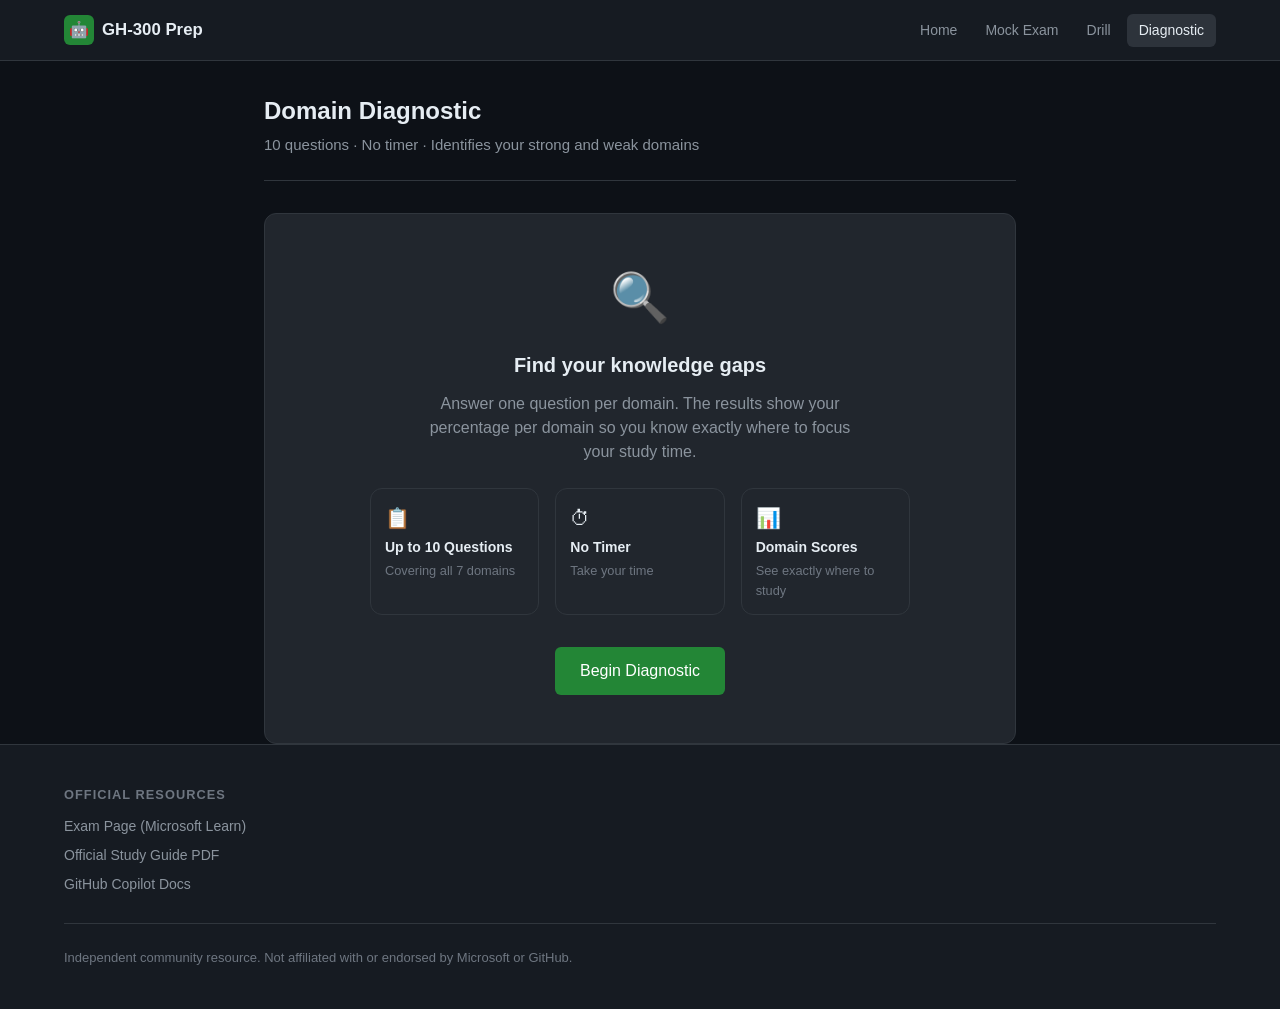
==== diagnostic.html @ 43407f2c "Initial commit: GH-300 study site with 123 questions" ====
<!DOCTYPE html>
<html lang="en">
<head>
  <meta charset="UTF-8">
  <meta name="viewport" content="width=device-width, initial-scale=1.0">
  <title>Diagnostic Test — GH-300 Prep</title>
  <link rel="icon" href="data:image/svg+xml,<svg xmlns='http://www.w3.org/2000/svg' viewBox='0 0 100 100'><text y='.9em' font-size='90'>🤖</text></svg>">
  <link rel="stylesheet" href="styles.css">
</head>
<body>

<header class="site-header">
  <div class="container header-inner">
    <a href="index.html" class="site-logo">
      <div class="logo-icon">&#x1F916;</div>
      GH-300 Prep
    </a>
    <nav class="site-nav">
      <a href="index.html" class="nav-link">Home</a>
      <a href="mock-exam.html" class="nav-link">Mock Exam</a>
      <a href="drill.html" class="nav-link">Drill</a>
      <a href="diagnostic.html" class="nav-link active">Diagnostic</a>
    </nav>
  </div>
</header>

<main>
<div class="container" style="max-width:800px">

  <!-- Intro screen -->
  <div id="intro-screen" class="fade-in">
    <div class="page-hero">
      <h1 class="page-title">Domain Diagnostic</h1>
      <p class="page-subtitle">10 questions · No timer · Identifies your strong and weak domains</p>
    </div>
    <div class="card text-center" style="padding:3rem">
      <div style="font-size:3rem;margin-bottom:1rem">🔍</div>
      <h2 style="font-size:1.25rem;font-weight:700;margin-bottom:0.75rem">Find your knowledge gaps</h2>
      <p class="text-secondary mb-3" style="max-width:440px;margin-left:auto;margin-right:auto">
        Answer one question per domain. The results show your percentage per domain so you know exactly where to focus your study time.
      </p>
      <div style="display:grid;grid-template-columns:repeat(auto-fit,minmax(160px,1fr));gap:1rem;max-width:540px;margin:0 auto 2rem;text-align:left">
        <div class="card" style="padding:0.875rem">
          <div style="font-size:1.25rem;margin-bottom:0.25rem">📋</div>
          <div style="font-size:0.875rem;font-weight:600;margin-bottom:0.2rem">Up to 10 Questions</div>
          <div style="font-size:0.8rem;color:var(--text-muted)">Covering all 7 domains</div>
        </div>
        <div class="card" style="padding:0.875rem">
          <div style="font-size:1.25rem;margin-bottom:0.25rem">⏱</div>
          <div style="font-size:0.875rem;font-weight:600;margin-bottom:0.2rem">No Timer</div>
          <div style="font-size:0.8rem;color:var(--text-muted)">Take your time</div>
        </div>
        <div class="card" style="padding:0.875rem">
          <div style="font-size:1.25rem;margin-bottom:0.25rem">📊</div>
          <div style="font-size:0.875rem;font-weight:600;margin-bottom:0.2rem">Domain Scores</div>
          <div style="font-size:0.8rem;color:var(--text-muted)">See exactly where to study</div>
        </div>
      </div>
      <button class="btn btn-primary btn-lg" onclick="startDiagnostic()">Begin Diagnostic</button>
    </div>
  </div>

  <!-- Question screen -->
  <div id="question-screen" class="hidden">
    <div class="page-hero" style="display:flex;align-items:center;justify-content:space-between;flex-wrap:wrap;gap:1rem">
      <div>
        <h1 class="page-title">Domain Diagnostic</h1>
        <p class="page-subtitle" id="q-subtitle">Question 1 of 10</p>
      </div>
      <button class="btn btn-outline btn-sm" onclick="if(confirm('Quit diagnostic?')){location.reload()}">Quit</button>
    </div>

    <div class="diagnostic-progress-wrap">
      <span class="diagnostic-progress-label" id="progress-label">1 / 10</span>
      <div class="progress-bar" style="flex:1">
        <div class="progress-bar-fill" id="progress-fill" style="width:0%"></div>
      </div>
    </div>

    <div class="card question-area" id="diag-question-card">
      <!-- Rendered by JS -->
    </div>
  </div>

  <!-- Results screen -->
  <div id="results-screen" class="hidden fade-in">
    <div class="page-hero">
      <h1 class="page-title">Diagnostic Results</h1>
      <p class="page-subtitle">Here's how you did across each domain.</p>
    </div>
    <div id="results-body"></div>
  </div>

</div>
</main>

<footer class="site-footer">
  <div class="container">
    <div class="footer-grid">
      <div>
        <p class="footer-title">Official Resources</p>
        <div class="footer-links">
          <a href="https://learn.microsoft.com/credentials/certifications/github-copilot/" class="footer-link" target="_blank" rel="noopener">Exam Page (Microsoft Learn)</a>
          <a href="https://aka.ms/GH300-StudyGuide" class="footer-link" target="_blank" rel="noopener">Official Study Guide PDF</a>
          <a href="https://docs.github.com/en/copilot" class="footer-link" target="_blank" rel="noopener">GitHub Copilot Docs</a>
        </div>
      </div>
    </div>
    <p class="footer-disclaimer">Independent community resource. Not affiliated with or endorsed by Microsoft or GitHub.</p>
  </div>
</footer>

<script src="questions.js"></script>
<script>
// ── State ──────────────────────────────────────────────────
const DOMAIN_ORDER = [
  "Use GitHub Copilot Responsibly",
  "Use GitHub Copilot Features",
  "Understand GitHub Copilot Data and Architecture",
  "Configure Privacy, Content Exclusions, and Safeguards",
  "Improve Developer Productivity with GitHub Copilot",
  "Apply Prompt Engineering and Context Crafting"
];

let diagQuestions = [];
let userAnswers   = {};   // { index: number | number[] }
let currentIndex  = 0;

// ── Select questions ───────────────────────────────────────
function selectDiagnosticQuestions() {
  const qs       = window.QUESTIONS || [];
  const shuffled = [...qs].sort(() => Math.random() - 0.5);
  const selected = [];
  const domainCount = {};

  // Pass 1: one per domain
  for (const q of shuffled) {
    if (!domainCount[q.domain]) {
      selected.push(q);
      domainCount[q.domain] = 1;
      if (selected.length >= 10) break;
    }
  }

  // Pass 2: fill up to 10 (max 2 per domain)
  if (selected.length < 10) {
    for (const q of shuffled) {
      if (selected.includes(q)) continue;
      if ((domainCount[q.domain] || 0) < 2) {
        selected.push(q);
        domainCount[q.domain] = (domainCount[q.domain] || 0) + 1;
        if (selected.length >= 10) break;
      }
    }
  }

  // Sort by domain order for a logical flow
  selected.sort((a, b) => {
    const ai = DOMAIN_ORDER.indexOf(a.domain);
    const bi = DOMAIN_ORDER.indexOf(b.domain);
    return (ai === -1 ? 99 : ai) - (bi === -1 ? 99 : bi);
  });

  return selected.slice(0, 10);
}

// ── Start ──────────────────────────────────────────────────
function startDiagnostic() {
  const qs = window.QUESTIONS || [];
  if (qs.length === 0) {
    alert('No questions found. Ensure questions.js is present.');
    return;
  }

  diagQuestions = selectDiagnosticQuestions();
  userAnswers   = {};
  currentIndex  = 0;

  document.getElementById('intro-screen').classList.add('hidden');
  document.getElementById('question-screen').classList.remove('hidden');
  renderQuestion(0);
}

// ── Render question ────────────────────────────────────────
function renderQuestion(index) {
  currentIndex = index;
  const q      = diagQuestions[index];
  const total  = diagQuestions.length;
  const isSingle = q.type === 'single';
  const answer   = userAnswers[index];

  document.getElementById('q-subtitle').textContent    = `Question ${index + 1} of ${total}`;
  document.getElementById('progress-label').textContent = `${index + 1} / ${total}`;
  document.getElementById('progress-fill').style.width  = `${Math.round((index / total) * 100)}%`;

  const optionsHtml = q.options.map((opt, i) => {
    const letter   = String.fromCharCode(65 + i);
    const selected = isSingle ? answer === i : (Array.isArray(answer) && answer.includes(i));
    return `<div class="option${selected ? ' selected' : ''}" onclick="selectAnswer(${index},${i})">
      <span class="option-marker">${isSingle ? (selected ? '●' : '○') : (selected ? '☑' : '☐')}</span>
      <span class="option-letter">${letter}.</span>
      <span class="option-text">${escHtml(opt)}</span>
    </div>`;
  }).join('');

  const hasAnswer = answer !== undefined && answer !== null &&
    (typeof answer === 'number' || (Array.isArray(answer) && answer.length > 0));
  const isLast = index === total - 1;

  document.getElementById('diag-question-card').innerHTML = `
    <div class="question-meta">
      <span class="question-counter">Question ${index + 1} of ${total}</span>
      <span class="badge badge-muted">${escHtml(q.domain)}</span>
      <span class="badge badge-blue">${q.type === 'single' ? 'Single Select' : 'Multi-Select'}</span>
    </div>
    <p class="question-instruction">${isSingle ? 'Select one answer.' : 'Select all that apply.'}</p>
    <p class="question-text">${escHtml(q.question)}</p>
    <div class="options-list mb-2">${optionsHtml}</div>
    <div class="question-controls">
      <button class="btn btn-secondary" onclick="renderQuestion(${index - 1})"${index === 0 ? ' disabled' : ''}>← Back</button>
      ${isLast
        ? `<button class="btn btn-primary" onclick="submitDiagnostic()"${!hasAnswer ? ' disabled id="next-btn"' : ''}>Submit &amp; See Results</button>`
        : `<button class="btn btn-primary" onclick="renderQuestion(${index + 1})"${!hasAnswer ? ' disabled id="next-btn"' : ''}>Next →</button>`}
    </div>`;
}

// ── Answer selection ───────────────────────────────────────
function selectAnswer(qIndex, optIndex) {
  const q = diagQuestions[qIndex];
  if (q.type === 'single') {
    userAnswers[qIndex] = optIndex;
  } else {
    if (!Array.isArray(userAnswers[qIndex])) userAnswers[qIndex] = [];
    const arr = userAnswers[qIndex];
    const pos = arr.indexOf(optIndex);
    if (pos === -1) arr.push(optIndex); else arr.splice(pos, 1);
  }
  renderQuestion(qIndex);
}

// ── Submit ─────────────────────────────────────────────────
function submitDiagnostic() {
  const answered = Object.keys(userAnswers).length;
  if (answered < diagQuestions.length) {
    if (!confirm(`You have ${diagQuestions.length - answered} unanswered question(s). Submit anyway?`)) return;
  }

  const domainResults = {};
  const questionResults = [];

  diagQuestions.forEach((q, i) => {
    const answer = userAnswers[i];
    let isCorrect = false;
    if (q.type === 'single') {
      isCorrect = answer === q.correct;
    } else {
      const us = Array.isArray(answer) ? [...answer].sort().join(',') : '';
      const cs = [...q.correct].sort().join(',');
      isCorrect = us === cs;
    }
    if (!domainResults[q.domain]) domainResults[q.domain] = { correct: 0, total: 0 };
    domainResults[q.domain].total++;
    if (isCorrect) domainResults[q.domain].correct++;
    questionResults.push({ q, i, answer, isCorrect });
  });

  localStorage.setItem('gh300_diagnostic_results', JSON.stringify({
    date: new Date().toISOString(), domainResults, questionResults: questionResults.map(r => ({
      qId: r.q.id, domain: r.q.domain, isCorrect: r.isCorrect
    }))
  }));

  showResults(domainResults, questionResults);
}

// ── Results ────────────────────────────────────────────────
function showResults(domainResults, questionResults) {
  document.getElementById('question-screen').classList.add('hidden');
  document.getElementById('results-screen').classList.remove('hidden');

  // Sort domains: weakest first
  const sorted = Object.entries(domainResults).sort((a, b) => {
    const pa = a[1].correct / a[1].total;
    const pb = b[1].correct / b[1].total;
    return pa - pb;
  });

  const totalCorrect = questionResults.filter(r => r.isCorrect).length;
  const totalQ       = questionResults.length;
  const overallPct   = Math.round((totalCorrect / totalQ) * 100);

  // Domain table
  const domainRows = sorted.map(([d, data]) => {
    const pct = Math.round((data.correct / data.total) * 100);
    const col = pct >= 80 ? 'var(--green)' : pct >= 60 ? 'var(--orange)' : '#f85149';
    const label = pct >= 80 ? '✓ Strong' : pct >= 60 ? '~ Moderate' : '✗ Needs Work';
    return `<div class="domain-result-row">
      <div class="domain-result-name">${escHtml(d)}</div>
      <div class="domain-result-bar">
        <div class="progress-bar">
          <div class="progress-bar-fill" style="width:${pct}%;background:${col}"></div>
        </div>
      </div>
      <div class="domain-result-pct" style="color:${col}">${pct}%</div>
      <span class="badge" style="background:${col}22;color:${col};border:1px solid ${col}55;white-space:nowrap;font-size:0.7rem">${label}</span>
    </div>`;
  }).join('');

  // Recommendations
  const weak = sorted.filter(([,d]) => Math.round(d.correct/d.total*100) < 70);
  const recoHtml = weak.length === 0
    ? `<div class="card text-center" style="padding:1.5rem;color:var(--green-light)">🎉 Great job — all domains above 70%! Focus on mock exams to build speed.</div>`
    : `<div class="reco-list">${weak.map(([d, data]) => {
        const pct = Math.round((data.correct / data.total) * 100);
        return `<div class="reco-item">
          <span style="font-size:1.25rem">${pct < 40 ? '🔴' : '🟡'}</span>
          <div>
            <div style="font-weight:600;margin-bottom:0.125rem">${escHtml(d)}</div>
            <div class="text-muted" style="font-size:0.8rem">${pct}% correct — review documentation and drill flashcards for this domain.</div>
          </div>
          <a href="drill.html" class="btn btn-sm btn-outline" style="margin-left:auto">Drill</a>
        </div>`;
      }).join('')}</div>`;

  // Answer review
  const reviewHtml = questionResults.map(({ q, i, answer, isCorrect }) => {
    const correctText = q.type === 'single'
      ? `${String.fromCharCode(65 + q.correct)}. ${q.options[q.correct]}`
      : q.correct.map(j => `${String.fromCharCode(65 + j)}. ${q.options[j]}`).join('; ');
    const userText = fmtAnswer(q, answer);
    return `<div class="review-item ${isCorrect ? 'review-correct' : 'review-incorrect'}">
      <div class="review-meta">
        <span class="badge ${isCorrect ? 'badge-green' : 'badge-red'}">${isCorrect ? '✓ Correct' : '✗ Incorrect'}</span>
        <span class="badge badge-muted">${escHtml(q.domain)}</span>
      </div>
      <p class="review-question-text">${escHtml(q.question)}</p>
      ${!isCorrect ? `<p class="review-answer-label">Your answer: <span style="color:#ff7b72">${escHtml(userText || '(not answered)')}</span></p>` : ''}
      <p class="review-answer-label">Correct: <span style="color:var(--green-light)">${escHtml(correctText)}</span></p>
      <p class="review-explanation">${escHtml(q.explanation)}</p>
    </div>`;
  }).join('');

  document.getElementById('results-body').innerHTML = `
    <!-- Overall score -->
    <div class="card text-center mb-2" style="padding:2rem">
      <div style="font-size:3rem;font-weight:800;line-height:1;color:${overallPct>=70?'var(--green-light)':'#ff7b72'}">${overallPct}%</div>
      <div style="font-size:1rem;font-weight:600;margin-top:0.375rem">${totalCorrect} of ${totalQ} correct</div>
      <div class="text-muted" style="font-size:0.875rem;margin-top:0.25rem">Diagnostic complete — ${overallPct>=70?'you\'re tracking well':'review the domains below'}</div>
    </div>

    <!-- Domain breakdown -->
    <div class="card mb-2">
      <h3 class="section-title mb-2">Domain Scores</h3>
      ${domainRows}
    </div>

    <!-- Recommendations -->
    <div class="mb-2">
      <h3 class="section-title mb-2">Study Recommendations</h3>
      ${recoHtml}
    </div>

    <!-- Answer Review -->
    <div class="mb-2">
      <h3 class="section-title mb-2">Answer Review</h3>
      <div class="review-list">${reviewHtml}</div>
    </div>

    <!-- Actions -->
    <div style="display:flex;gap:0.75rem;flex-wrap:wrap;justify-content:center;padding-bottom:1rem">
      <button class="btn btn-secondary" onclick="location.reload()">Retake Diagnostic</button>
      <a href="drill.html" class="btn btn-secondary">Go to Drill Mode</a>
      <a href="mock-exam.html" class="btn btn-primary">Start Mock Exam</a>
    </div>`;

  window.scrollTo({ top: 0, behavior: 'smooth' });
}

// ── Helpers ────────────────────────────────────────────────
function fmtAnswer(q, answer) {
  if (answer === undefined || answer === null) return null;
  if (q.type === 'single') return typeof answer === 'number' ? `${String.fromCharCode(65 + answer)}. ${q.options[answer]}` : null;
  if (!Array.isArray(answer) || answer.length === 0) return null;
  return [...answer].sort().map(i => `${String.fromCharCode(65 + i)}. ${q.options[i]}`).join('; ');
}

function escHtml(str) {
  if (!str && str !== 0) return '';
  return String(str)
    .replace(/&/g,'&amp;').replace(/</g,'&lt;').replace(/>/g,'&gt;')
    .replace(/"/g,'&quot;').replace(/'/g,'&#039;');
}
</script>
</body>
</html>
---- styles.css ----
:root {
  --bg-primary: #0d1117;
  --bg-secondary: #161b22;
  --bg-card: #21262d;
  --bg-hover: #2d333b;
  --green: #238636;
  --green-hover: #2ea043;
  --green-light: #56d364;
  --blue: #1f6feb;
  --red: #f85149;
  --orange: #d29922;
  --text-primary: #e6edf3;
  --text-secondary: #8b949e;
  --text-muted: #6e7681;
  --border: #30363d;
  --radius: 6px;
  --radius-lg: 12px;
}

*, *::before, *::after { box-sizing: border-box; margin: 0; padding: 0; }
html { font-size: 16px; scroll-behavior: smooth; }

body {
  font-family: -apple-system, BlinkMacSystemFont, 'Segoe UI', Roboto, 'Helvetica Neue', Arial, sans-serif;
  background: var(--bg-primary);
  color: var(--text-primary);
  line-height: 1.5;
  min-height: 100vh;
  display: flex;
  flex-direction: column;
}

.container { max-width: 1200px; margin: 0 auto; padding: 0 1.5rem; width: 100%; }
main { flex: 1; }

/* ── Header ── */
.site-header {
  background: var(--bg-secondary);
  border-bottom: 1px solid var(--border);
  position: sticky;
  top: 0;
  z-index: 100;
}
.header-inner {
  display: flex;
  align-items: center;
  justify-content: space-between;
  height: 60px;
  gap: 1rem;
}
.site-logo {
  display: flex;
  align-items: center;
  gap: 0.5rem;
  text-decoration: none;
  color: var(--text-primary);
  font-weight: 700;
  font-size: 1.05rem;
  white-space: nowrap;
}
.logo-icon {
  width: 30px;
  height: 30px;
  background: var(--green);
  border-radius: 6px;
  display: flex;
  align-items: center;
  justify-content: center;
  font-size: 1rem;
  flex-shrink: 0;
}
.site-nav { display: flex; gap: 0.25rem; align-items: center; }
.nav-link {
  color: var(--text-secondary);
  text-decoration: none;
  padding: 0.375rem 0.75rem;
  border-radius: var(--radius);
  font-size: 0.875rem;
  transition: background 0.2s, color 0.2s;
  white-space: nowrap;
}
.nav-link:hover, .nav-link.active { background: var(--bg-hover); color: var(--text-primary); }

/* ── Buttons ── */
.btn {
  display: inline-flex;
  align-items: center;
  gap: 0.375rem;
  padding: 0.5rem 1rem;
  border-radius: var(--radius);
  font-size: 0.875rem;
  font-weight: 500;
  text-decoration: none;
  cursor: pointer;
  border: 1px solid transparent;
  transition: background 0.15s, border-color 0.15s, color 0.15s;
  line-height: 1.4;
  white-space: nowrap;
}
.btn-primary { background: var(--green); color: #fff; }
.btn-primary:hover { background: var(--green-hover); }
.btn-secondary { background: var(--bg-card); color: var(--text-primary); border-color: var(--border); }
.btn-secondary:hover { background: var(--bg-hover); }
.btn-outline { background: transparent; color: var(--text-secondary); border-color: var(--border); }
.btn-outline:hover { background: var(--bg-card); color: var(--text-primary); }
.btn-danger { background: var(--red); color: #fff; }
.btn-danger:hover { opacity: 0.88; }
.btn-lg { padding: 0.75rem 1.5rem; font-size: 1rem; }
.btn-sm { padding: 0.25rem 0.625rem; font-size: 0.8125rem; }
.btn:disabled { opacity: 0.45; cursor: not-allowed; pointer-events: none; }
.w-full { width: 100%; justify-content: center; }

/* ── Cards ── */
.card {
  background: var(--bg-card);
  border: 1px solid var(--border);
  border-radius: var(--radius-lg);
  padding: 1.25rem;
}

/* ── Badges ── */
.badge {
  display: inline-flex;
  align-items: center;
  padding: 0.15rem 0.5rem;
  border-radius: 100px;
  font-size: 0.75rem;
  font-weight: 500;
}
.badge-green  { background: rgba(35,134,54,0.2);  color: var(--green-light); border: 1px solid rgba(35,134,54,0.4); }
.badge-red    { background: rgba(248,81,73,0.2);   color: #ff7b72; border: 1px solid rgba(248,81,73,0.4); }
.badge-blue   { background: rgba(31,111,235,0.2);  color: #79c0ff; border: 1px solid rgba(31,111,235,0.4); }
.badge-orange { background: rgba(210,153,34,0.2);  color: #e3b341; border: 1px solid rgba(210,153,34,0.4); }
.badge-muted  { background: var(--bg-secondary);   color: var(--text-secondary); border: 1px solid var(--border); }

/* ── Progress bar ── */
.progress-bar { height: 6px; background: var(--border); border-radius: 100px; overflow: hidden; }
.progress-bar-fill { height: 100%; background: var(--green); border-radius: 100px; transition: width 0.4s ease; }

/* ── Timer ── */
.exam-timer {
  font-size: 1.4rem;
  font-weight: 700;
  font-variant-numeric: tabular-nums;
  color: var(--text-primary);
  background: var(--bg-card);
  border: 1px solid var(--border);
  padding: 0.3rem 0.8rem;
  border-radius: var(--radius);
  letter-spacing: 0.06em;
}
.exam-timer.warning {
  color: var(--red);
  border-color: var(--red);
  animation: timer-pulse 1s ease-in-out infinite;
}
@keyframes timer-pulse {
  0%, 100% { opacity: 1; }
  50% { opacity: 0.65; }
}

/* ── Exam layout ── */
.exam-header {
  background: var(--bg-secondary);
  border-bottom: 1px solid var(--border);
  position: sticky;
  top: 0;
  z-index: 100;
}
.exam-header-inner {
  display: flex;
  align-items: center;
  justify-content: space-between;
  height: 60px;
  gap: 1rem;
}
.exam-layout {
  display: grid;
  grid-template-columns: 250px 1fr;
  gap: 1.5rem;
  padding: 1.5rem 0;
  align-items: start;
}
.exam-sidebar {
  position: sticky;
  top: calc(60px + 1.5rem);
  display: flex;
  flex-direction: column;
  gap: 1rem;
}
.navigator-grid {
  display: grid;
  grid-template-columns: repeat(6, 1fr);
  gap: 4px;
  margin-top: 0.75rem;
}
.nav-box {
  aspect-ratio: 1;
  border-radius: 4px;
  border: 1px solid var(--border);
  background: var(--bg-secondary);
  color: var(--text-secondary);
  font-size: 0.68rem;
  cursor: pointer;
  display: flex;
  align-items: center;
  justify-content: center;
  transition: all 0.12s;
  font-weight: 500;
}
.nav-box:hover { border-color: var(--green); color: var(--text-primary); }
.nav-box.answered { background: rgba(35,134,54,0.2); border-color: rgba(35,134,54,0.5); color: var(--green-light); }
.nav-box.flagged  { background: rgba(210,153,34,0.2); border-color: #d29922; color: #e3b341; }
.nav-box.current  { border-color: var(--blue); background: rgba(31,111,235,0.2); color: #79c0ff; font-weight: 700; }

.nav-legend {
  display: flex;
  flex-wrap: wrap;
  gap: 0.5rem;
  margin-top: 0.75rem;
  font-size: 0.72rem;
  color: var(--text-muted);
}
.legend-item { display: flex; align-items: center; gap: 0.3rem; }
.legend-dot { width: 10px; height: 10px; border-radius: 2px; border: 1px solid; flex-shrink: 0; }

/* ── Question area ── */
.question-area { display: flex; flex-direction: column; gap: 1.25rem; }
.question-meta { display: flex; align-items: center; gap: 0.6rem; flex-wrap: wrap; }
.question-counter { font-size: 0.875rem; color: var(--text-secondary); }
.question-instruction { font-size: 0.8125rem; color: var(--text-muted); font-style: italic; }
.question-text { font-size: 1.075rem; line-height: 1.65; color: var(--text-primary); }

/* ── Options ── */
.options-list { display: flex; flex-direction: column; gap: 0.625rem; }
.option {
  display: flex;
  align-items: flex-start;
  gap: 0.875rem;
  padding: 0.875rem 1rem;
  border: 1px solid var(--border);
  border-radius: var(--radius);
  cursor: pointer;
  background: var(--bg-secondary);
  transition: all 0.12s;
}
.option:hover { border-color: var(--green); background: var(--bg-hover); }
.option.selected { border-color: var(--green); background: rgba(35,134,54,0.1); }
.option.correct   { border-color: #56d364; background: rgba(86,211,100,0.1); }
.option.incorrect { border-color: var(--red); background: rgba(248,81,73,0.1); }
.option.missed    { border-color: #56d364; background: rgba(86,211,100,0.06); }
.option-marker { font-size: 1rem; color: var(--text-muted); min-width: 1.1rem; margin-top: 0.05rem; }
.option.selected .option-marker { color: var(--green); }
.option-letter { font-weight: 600; color: var(--text-secondary); min-width: 1.4rem; }
.option-text { flex: 1; }

.question-controls {
  display: flex;
  align-items: center;
  justify-content: space-between;
  gap: 1rem;
  flex-wrap: wrap;
  padding-top: 0.5rem;
}
.flag-btn.flagged { color: #e3b341; border-color: #d29922; background: rgba(210,153,34,0.1); }

/* ── Modal ── */
.modal-overlay {
  position: fixed;
  inset: 0;
  background: rgba(0,0,0,0.82);
  z-index: 1000;
  display: flex;
  align-items: flex-start;
  justify-content: center;
  padding: 1.5rem;
  overflow-y: auto;
}
.modal-overlay.hidden { display: none; }
.modal {
  background: var(--bg-secondary);
  border: 1px solid var(--border);
  border-radius: var(--radius-lg);
  max-width: 820px;
  width: 100%;
  margin: auto;
}
.modal-header {
  padding: 1.25rem 1.5rem;
  border-bottom: 1px solid var(--border);
  display: flex;
  align-items: center;
  justify-content: space-between;
  position: sticky;
  top: 0;
  background: var(--bg-secondary);
  z-index: 1;
  border-radius: var(--radius-lg) var(--radius-lg) 0 0;
}
.modal-title { font-size: 1.125rem; font-weight: 700; }
.modal-body { padding: 1.5rem; display: flex; flex-direction: column; gap: 1.5rem; }

/* ── Score display ── */
.score-display { text-align: center; padding: 1.5rem; }
.score-number { font-size: 4rem; font-weight: 800; line-height: 1; margin-bottom: 0.5rem; }
.score-number.pass { color: var(--green-light); }
.score-number.fail { color: #ff7b72; }
.score-verdict { font-size: 1.25rem; font-weight: 600; margin-bottom: 0.375rem; }
.score-details { font-size: 0.875rem; color: var(--text-secondary); }

.domain-breakdown { display: flex; flex-direction: column; gap: 0.875rem; }
.domain-row { display: flex; flex-direction: column; gap: 0.35rem; }
.domain-row-header { display: flex; justify-content: space-between; font-size: 0.875rem; }
.domain-name { color: var(--text-primary); }
.domain-pct { color: var(--text-secondary); font-weight: 500; }

.review-list { display: flex; flex-direction: column; gap: 1rem; }
.review-item {
  padding: 1rem;
  border: 1px solid var(--border);
  border-radius: var(--radius);
  background: var(--bg-card);
}
.review-item.review-correct { border-color: rgba(86,211,100,0.25); }
.review-item.review-incorrect { border-color: rgba(248,81,73,0.25); }
.review-meta { display: flex; gap: 0.45rem; margin-bottom: 0.625rem; flex-wrap: wrap; align-items: center; }
.review-question-text { font-size: 0.9375rem; margin-bottom: 0.5rem; color: var(--text-primary); line-height: 1.55; }
.review-answer-label { font-size: 0.8125rem; color: var(--text-secondary); margin-top: 0.375rem; }
.review-explanation {
  font-size: 0.875rem;
  color: var(--text-secondary);
  line-height: 1.6;
  padding: 0.75rem;
  background: var(--bg-secondary);
  border-radius: var(--radius);
  margin-top: 0.625rem;
  border-left: 3px solid var(--green);
}

/* ── Hero (index) ── */
.hero { padding: 4rem 0 2.5rem; text-align: center; }
.hero-eyebrow {
  font-size: 0.8125rem;
  text-transform: uppercase;
  letter-spacing: 0.12em;
  color: var(--green);
  font-weight: 600;
  margin-bottom: 0.875rem;
}
.hero-title {
  font-size: clamp(1.75rem, 4vw, 2.5rem);
  font-weight: 800;
  line-height: 1.2;
  margin-bottom: 1rem;
}
.hero-title .accent { color: var(--green); }
.hero-subtitle {
  font-size: 1.0625rem;
  color: var(--text-secondary);
  max-width: 540px;
  margin: 0 auto 2rem;
  line-height: 1.6;
}
.hero-cta { display: flex; gap: 0.75rem; justify-content: center; flex-wrap: wrap; }

.exam-info-strip {
  display: grid;
  grid-template-columns: repeat(auto-fit, minmax(130px, 1fr));
  gap: 1rem;
  padding: 1.75rem 0;
  border-top: 1px solid var(--border);
  border-bottom: 1px solid var(--border);
  margin-bottom: 2.5rem;
}
.exam-info-item { text-align: center; }
.exam-info-value { font-size: 1.4rem; font-weight: 700; margin-bottom: 0.2rem; }
.exam-info-label { font-size: 0.8rem; color: var(--text-muted); }

.domain-grid {
  display: grid;
  grid-template-columns: repeat(auto-fill, minmax(280px, 1fr));
  gap: 1rem;
  margin-bottom: 2.5rem;
}
.domain-card { display: flex; align-items: flex-start; gap: 1rem; }
.domain-card-body { flex: 1; min-width: 0; }
.domain-card-name { font-size: 0.9375rem; font-weight: 600; margin-bottom: 0.2rem; }
.domain-card-weight { font-size: 0.8125rem; color: var(--text-muted); margin-bottom: 0.625rem; }

.section-header {
  display: flex;
  align-items: center;
  justify-content: space-between;
  margin-bottom: 1.25rem;
}
.section-title { font-size: 1.125rem; font-weight: 700; }

.history-grid {
  display: grid;
  grid-template-columns: repeat(auto-fill, minmax(220px, 1fr));
  gap: 1rem;
}
.history-score { font-size: 2rem; font-weight: 800; }
.history-score.pass { color: var(--green-light); }
.history-score.fail { color: #ff7b72; }

/* ── Flashcard / Drill ── */
.drill-layout {
  display: grid;
  grid-template-columns: 240px 1fr;
  gap: 1.5rem;
  padding: 1.5rem 0;
  align-items: start;
}
.drill-sidebar {
  position: sticky;
  top: calc(60px + 1.5rem);
  display: flex;
  flex-direction: column;
  gap: 1rem;
}
.domain-filter-btn {
  display: flex;
  align-items: center;
  justify-content: space-between;
  width: 100%;
  padding: 0.5rem 0.75rem;
  background: none;
  border: 1px solid transparent;
  border-radius: var(--radius);
  color: var(--text-secondary);
  cursor: pointer;
  font-size: 0.875rem;
  text-align: left;
  transition: all 0.12s;
}
.domain-filter-btn:hover { background: var(--bg-hover); color: var(--text-primary); }
.domain-filter-btn.active {
  background: rgba(35,134,54,0.1);
  border-color: rgba(35,134,54,0.3);
  color: var(--green-light);
}
.filter-count {
  font-size: 0.72rem;
  background: var(--bg-secondary);
  border: 1px solid var(--border);
  border-radius: 100px;
  padding: 0.1rem 0.4rem;
  min-width: 1.5rem;
  text-align: center;
}

.drill-stats-bar {
  display: flex;
  gap: 0;
  background: var(--bg-card);
  border: 1px solid var(--border);
  border-radius: var(--radius);
  overflow: hidden;
  width: 100%;
}
.drill-stat { text-align: center; flex: 1; padding: 0.75rem 0.5rem; }
.drill-stat + .drill-stat { border-left: 1px solid var(--border); }
.drill-stat-value { font-size: 1.25rem; font-weight: 700; }
.drill-stat-label { font-size: 0.72rem; color: var(--text-muted); }

.flashcard-container { perspective: 1000px; width: 100%; }
.flashcard {
  position: relative;
  width: 100%;
  height: 420px;
  transform-style: preserve-3d;
  transition: transform 0.5s cubic-bezier(.4,0,.2,1);
  cursor: pointer;
}
.flashcard.flipped { transform: rotateY(180deg); }
.flashcard-face {
  position: absolute;
  top: 0; left: 0;
  width: 100%; height: 100%;
  backface-visibility: hidden;
  -webkit-backface-visibility: hidden;
  background: var(--bg-card);
  border: 1px solid var(--border);
  border-radius: var(--radius-lg);
  padding: 2rem;
  display: flex;
  flex-direction: column;
  overflow-y: auto;
}
.flashcard-back {
  transform: rotateY(180deg);
  background: var(--bg-secondary);
}
.flashcard-label {
  font-size: 0.72rem;
  text-transform: uppercase;
  letter-spacing: 0.1em;
  color: var(--text-muted);
  margin-bottom: 0.875rem;
}
.flashcard-question { font-size: 1.075rem; line-height: 1.65; flex: 1; }

.card-area { display: flex; flex-direction: column; gap: 1rem; align-items: center; }
.drill-actions { display: flex; gap: 0.75rem; justify-content: center; flex-wrap: wrap; }
.click-hint { font-size: 0.8125rem; color: var(--text-muted); text-align: center; }

/* ── Diagnostic ── */
.diagnostic-progress-wrap {
  display: flex;
  align-items: center;
  gap: 1rem;
  margin-bottom: 1.5rem;
}
.diagnostic-progress-label { font-size: 0.875rem; color: var(--text-secondary); white-space: nowrap; }

.domain-result-row {
  display: flex;
  align-items: center;
  gap: 1rem;
  padding: 0.75rem 0;
  border-bottom: 1px solid var(--border);
}
.domain-result-row:last-child { border-bottom: none; }
.domain-result-name { flex: 2; font-size: 0.875rem; min-width: 0; }
.domain-result-bar { flex: 3; }
.domain-result-pct { font-size: 0.875rem; font-weight: 600; min-width: 2.8rem; text-align: right; }

.reco-list { display: flex; flex-direction: column; gap: 0.5rem; }
.reco-item {
  display: flex;
  align-items: center;
  gap: 0.75rem;
  padding: 0.75rem;
  border: 1px solid var(--border);
  border-radius: var(--radius);
  font-size: 0.875rem;
}

/* ── Footer ── */
.site-footer {
  background: var(--bg-secondary);
  border-top: 1px solid var(--border);
  padding: 2.5rem 0;
  margin-top: auto;
}
.footer-grid {
  display: grid;
  grid-template-columns: repeat(auto-fit, minmax(190px, 1fr));
  gap: 2rem;
  margin-bottom: 1.75rem;
}
.footer-title {
  font-size: 0.8rem;
  font-weight: 600;
  text-transform: uppercase;
  letter-spacing: 0.08em;
  color: var(--text-muted);
  margin-bottom: 0.75rem;
}
.footer-links { display: flex; flex-direction: column; gap: 0.5rem; }
.footer-link { color: var(--text-secondary); text-decoration: none; font-size: 0.875rem; transition: color 0.15s; }
.footer-link:hover { color: var(--text-primary); }
.footer-disclaimer {
  font-size: 0.8125rem;
  color: var(--text-muted);
  padding-top: 1.5rem;
  border-top: 1px solid var(--border);
  line-height: 1.6;
}

/* ── Utilities ── */
.flex { display: flex; }
.items-center { align-items: center; }
.justify-between { justify-content: space-between; }
.gap-1 { gap: 0.5rem; }
.gap-2 { gap: 1rem; }
.flex-wrap { flex-wrap: wrap; }
.mb-1 { margin-bottom: 0.5rem; }
.mb-2 { margin-bottom: 1rem; }
.mb-3 { margin-bottom: 1.5rem; }
.mt-1 { margin-top: 0.5rem; }
.mt-2 { margin-top: 1rem; }
.text-muted { color: var(--text-muted); }
.text-secondary { color: var(--text-secondary); }
.text-green { color: var(--green-light); }
.text-red { color: #ff7b72; }
.text-center { text-align: center; }
.hidden { display: none !important; }

.page-hero { padding: 2rem 0 1.5rem; border-bottom: 1px solid var(--border); margin-bottom: 2rem; }
.page-title { font-size: 1.5rem; font-weight: 700; margin-bottom: 0.3rem; }
.page-subtitle { color: var(--text-secondary); font-size: 0.9375rem; }

.empty-state { text-align: center; padding: 4rem 2rem; color: var(--text-muted); }
.empty-state-icon { font-size: 3rem; margin-bottom: 1rem; }

@keyframes fadeInUp {
  from { opacity: 0; transform: translateY(12px); }
  to { opacity: 1; transform: translateY(0); }
}
.fade-in { animation: fadeInUp 0.35s ease forwards; }

/* ── Responsive ── */
@media (max-width: 768px) {
  .exam-layout, .drill-layout {
    grid-template-columns: 1fr;
  }
  .exam-sidebar, .drill-sidebar {
    position: static;
    order: -1;
  }
  .navigator-grid { grid-template-columns: repeat(10, 1fr); }
  .hero { padding: 2.5rem 0 1.75rem; }
  .exam-header-inner .site-logo span { display: none; }
}
@media (max-width: 560px) {
  .site-nav .nav-link { padding: 0.375rem 0.5rem; font-size: 0.8125rem; }
  .navigator-grid { grid-template-columns: repeat(8, 1fr); }
  .question-controls { flex-direction: column; }
  .question-controls > div { width: 100%; display: flex; gap: 0.5rem; }
  .question-controls > div .btn { flex: 1; justify-content: center; }
  .flashcard { height: 480px; }
  .exam-info-strip { grid-template-columns: repeat(3, 1fr); }
}
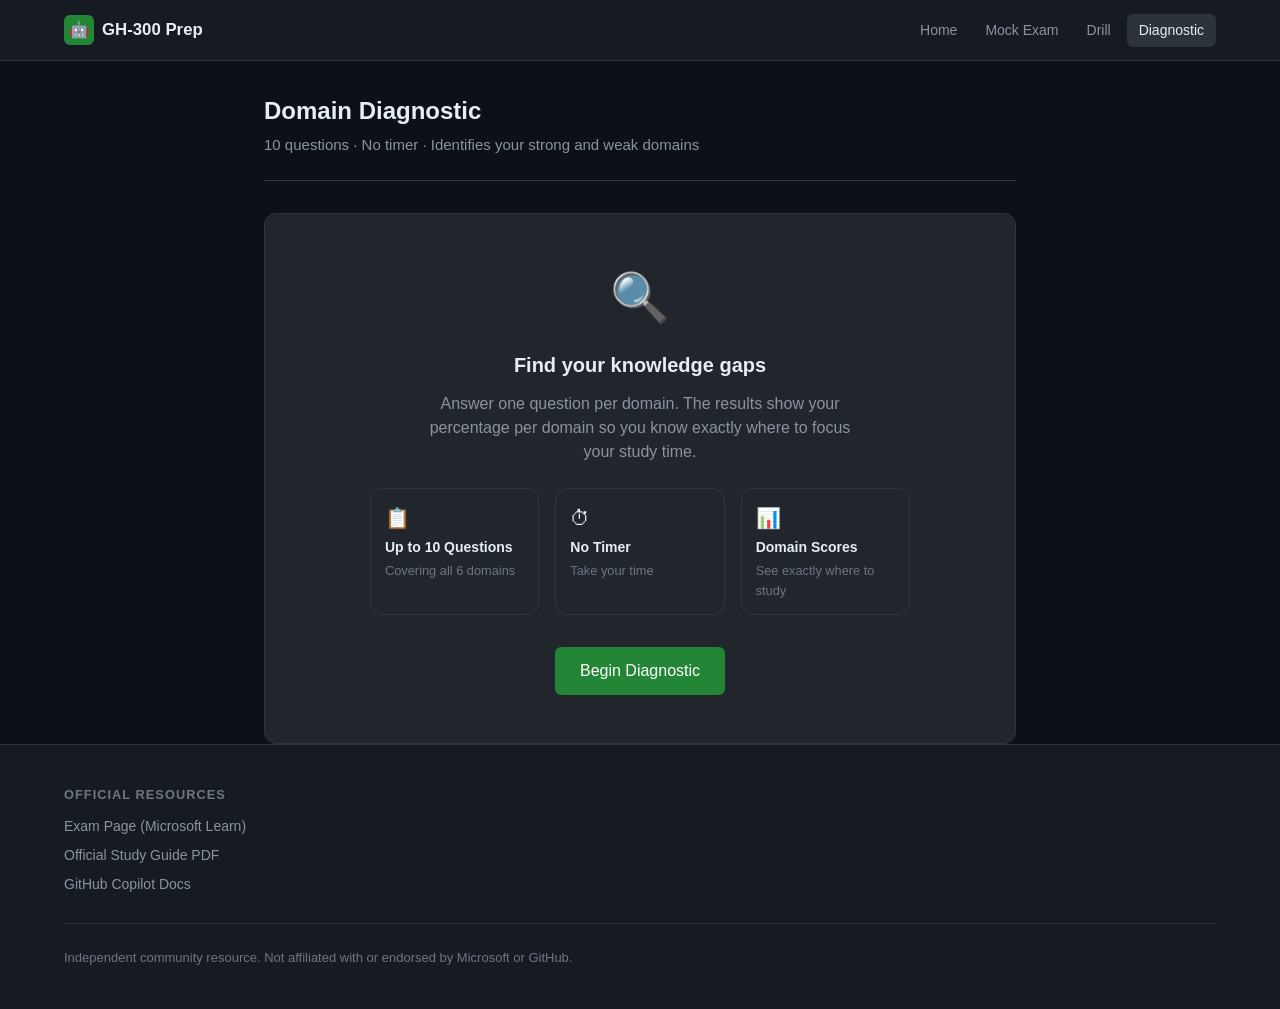
==== commit c144a313: "Enforce multi-select answer count: hard block in diagnostic, counter in mock exam" ====
--- a/diagnostic.html
+++ b/diagnostic.html
@@ -43,7 +43,7 @@
         <div class="card" style="padding:0.875rem">
           <div style="font-size:1.25rem;margin-bottom:0.25rem">📋</div>
           <div style="font-size:0.875rem;font-weight:600;margin-bottom:0.2rem">Up to 10 Questions</div>
-          <div style="font-size:0.8rem;color:var(--text-muted)">Covering all 7 domains</div>
+          <div style="font-size:0.8rem;color:var(--text-muted)">Covering all 6 domains</div>
         </div>
         <div class="card" style="padding:0.875rem">
           <div style="font-size:1.25rem;margin-bottom:0.25rem">⏱</div>
@@ -203,24 +203,27 @@
     </div>`;
   }).join('');
 
-  const hasAnswer = answer !== undefined && answer !== null &&
-    (typeof answer === 'number' || (Array.isArray(answer) && answer.length > 0));
+  const required     = isSingle ? 1 : q.correct.length;
+  const selectedCount = answer === undefined || answer === null ? 0
+    : typeof answer === 'number' ? 1 : answer.length;
+  const hasAnswer = selectedCount >= required;
   const isLast = index === total - 1;
 
   document.getElementById('diag-question-card').innerHTML = `
     <div class="question-meta">
       <span class="question-counter">Question ${index + 1} of ${total}</span>
       <span class="badge badge-muted">${escHtml(q.domain)}</span>
-      <span class="badge badge-blue">${q.type === 'single' ? 'Single Select' : 'Multi-Select'}</span>
-    </div>
-    <p class="question-instruction">${isSingle ? 'Select one answer.' : 'Select all that apply.'}</p>
+      <span class="badge badge-blue">${isSingle ? 'Single Select' : 'Multi-Select'}</span>
+    </div>
+    <p class="question-instruction">${isSingle ? 'Select one answer.' : `Select ${required} answer${required > 1 ? 's' : ''}.`}</p>
     <p class="question-text">${escHtml(q.question)}</p>
     <div class="options-list mb-2">${optionsHtml}</div>
+    ${!isSingle ? `<p style="font-size:0.8125rem;margin-bottom:0.75rem;color:${hasAnswer ? 'var(--green-light)' : 'var(--text-muted)'}">${selectedCount} of ${required} selected${hasAnswer ? ' ✓' : ''}</p>` : ''}
     <div class="question-controls">
       <button class="btn btn-secondary" onclick="renderQuestion(${index - 1})"${index === 0 ? ' disabled' : ''}>← Back</button>
       ${isLast
-        ? `<button class="btn btn-primary" onclick="submitDiagnostic()"${!hasAnswer ? ' disabled id="next-btn"' : ''}>Submit &amp; See Results</button>`
-        : `<button class="btn btn-primary" onclick="renderQuestion(${index + 1})"${!hasAnswer ? ' disabled id="next-btn"' : ''}>Next →</button>`}
+        ? `<button class="btn btn-primary" onclick="submitDiagnostic()"${!hasAnswer ? ' disabled' : ''}>Submit &amp; See Results</button>`
+        : `<button class="btn btn-primary" onclick="renderQuestion(${index + 1})"${!hasAnswer ? ' disabled' : ''}>Next →</button>`}
     </div>`;
 }
 
